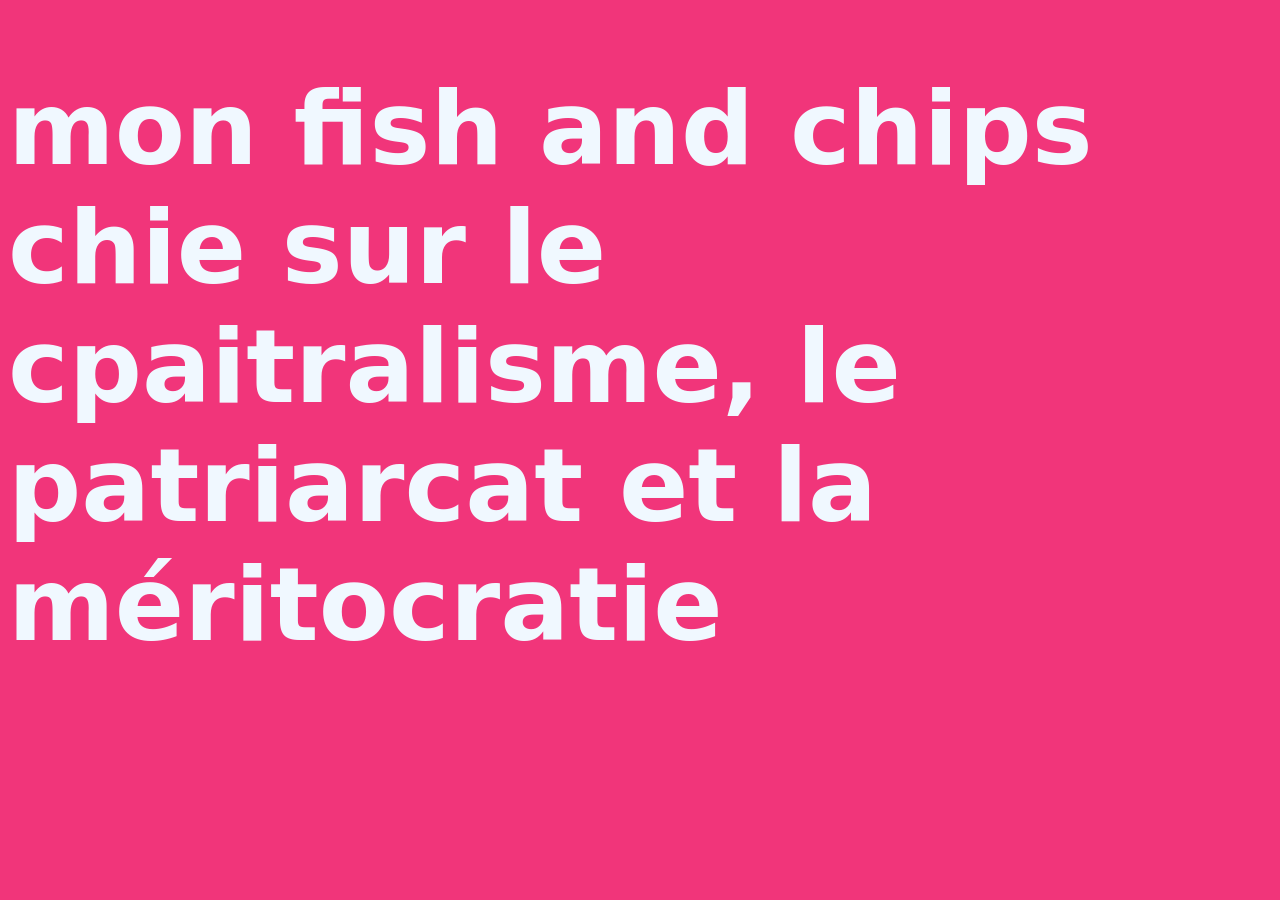
==== index.html @ e9015b73 "Update index.html" ====
<!DOCTYPE html>
<html lang="fr">
<head>
	<meta charset="UTF-8">
	<meta name="viewport" content="width=device-width, initial-scale=1.0">
	<title>Fish and chips NP</title>
	<link rel="stylesheet" href="style.css">
</head>
<body>
	<h1> mon fish and chips chie sur le cpaitralisme, le patriarcat et la méritocratie</h1>
</body>
</html>
---- style.css ----
body {
	font-family: system-ui;
	background: #f1357a;
	color: aliceblue;

}

h1 {
	font-size: 8vw;
}
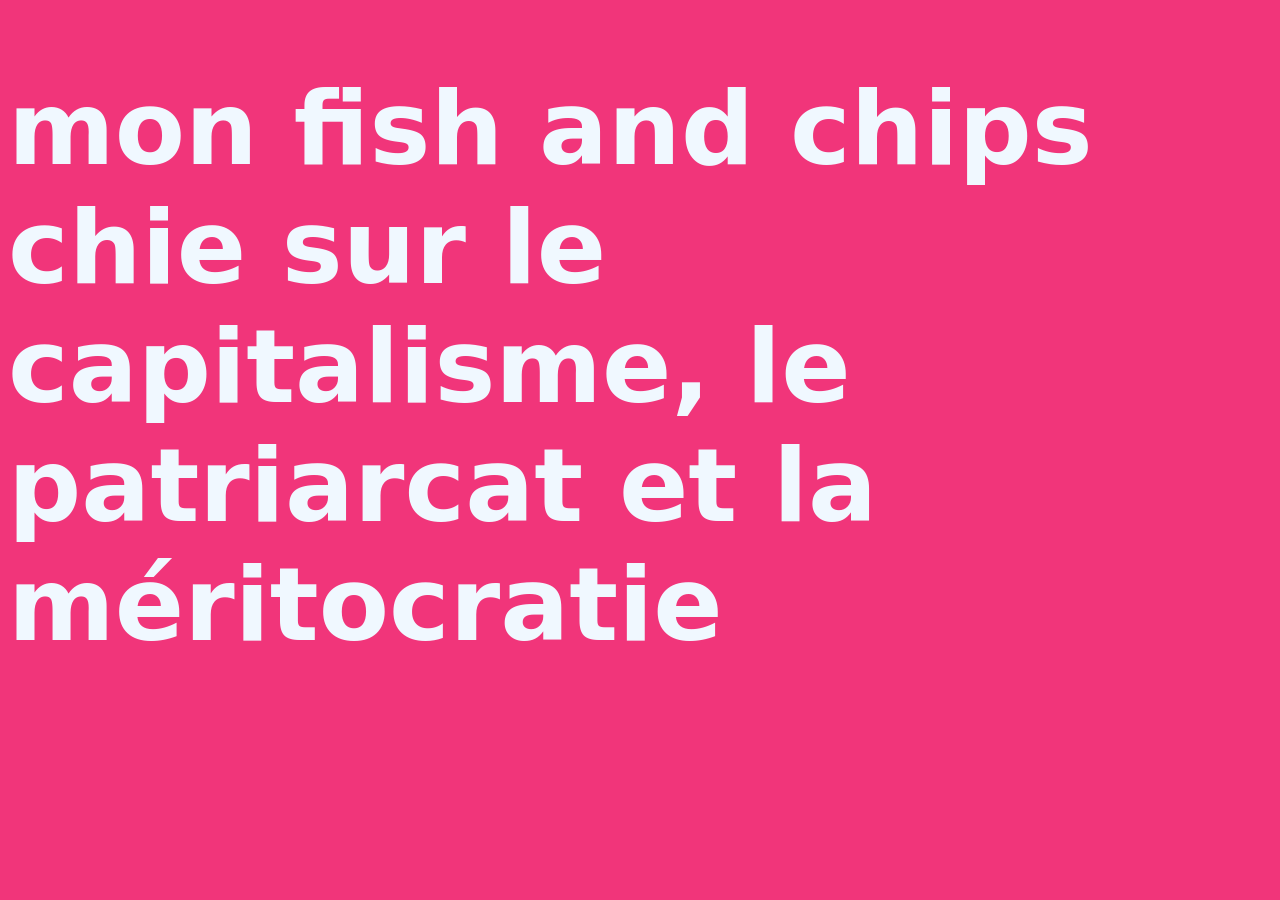
==== commit b8032be0: "Update index.html" ====
--- a/index.html
+++ b/index.html
@@ -7,6 +7,6 @@
 	<link rel="stylesheet" href="style.css">
 </head>
 <body>
-	<h1> mon fish and chips chie sur le cpaitralisme, le patriarcat et la méritocratie</h1>
+	<h1> mon fish and chips chie sur le capitalisme, le patriarcat et la méritocratie</h1>
 </body>
 </html>
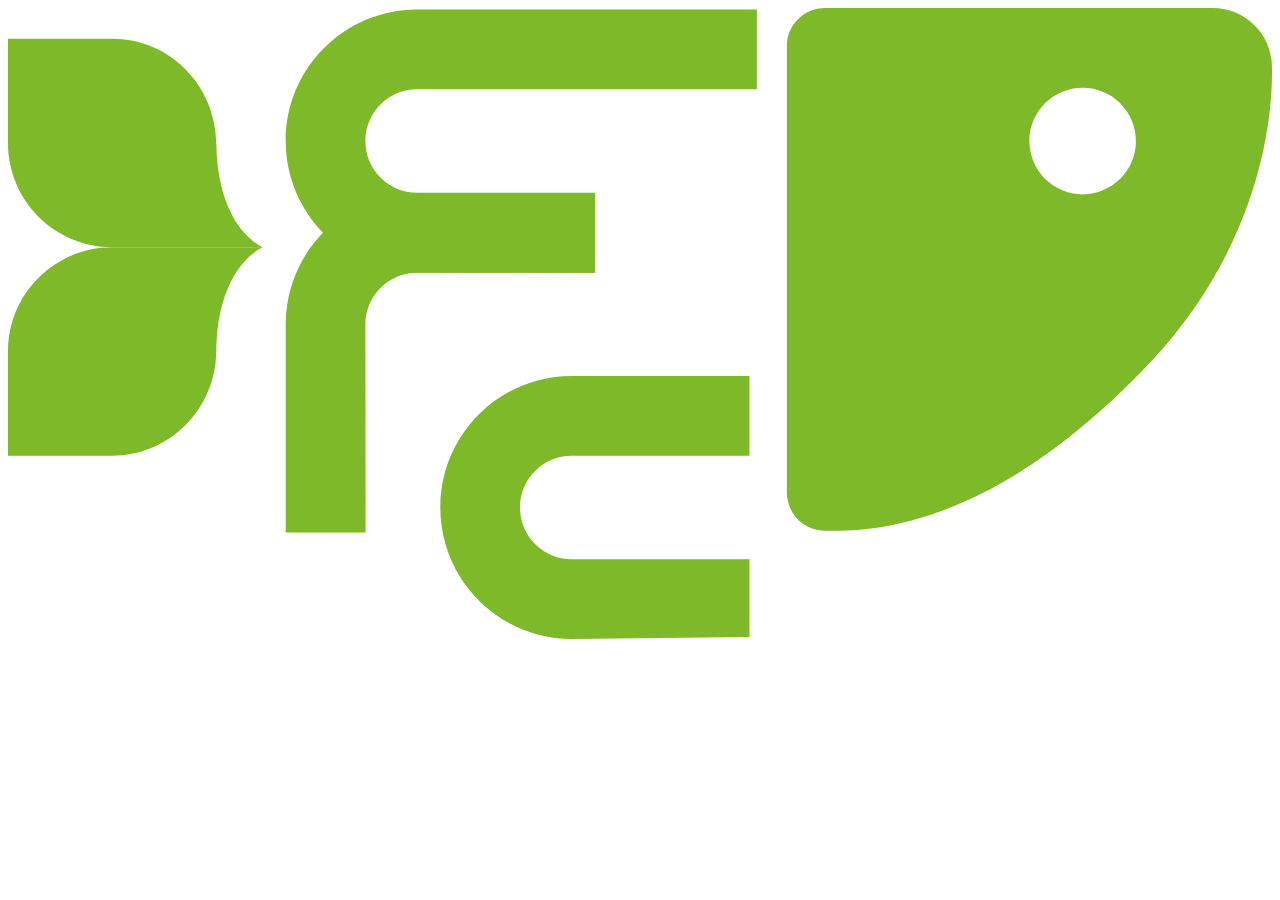
==== commit 7224e202: "charte graphique et logo" ====
--- a/index.html
+++ b/index.html
@@ -7,6 +7,7 @@
 	<link rel="stylesheet" href="style.css">
 </head>
 <body>
-	<h1> mon fish and chips chie sur le capitalisme, le patriarcat et la méritocratie</h1>
+	<img src="logo .svg" alt="logo fish'n'chips">
+	<!-- <h1> mon fish and chips chie sur le capitalisme, le patriarcat et la méritocratie</h1> -->
 </body>
 </html>
--- a/style.css
+++ b/style.css
@@ -1,7 +1,12 @@
+/* COULEUR */
+:root { 
+	--couleurPrincipale: hsl(123, 10%, 44%);
+
+}
 body {
 	font-family: system-ui;
-	background: #f1357a;
-	color: aliceblue;
+	/* background: var(--couleurPrincipale);
+	color: color-mix(in srgb, var(--couleurPrincipale) 10%, white 100%); */
 
 }
 
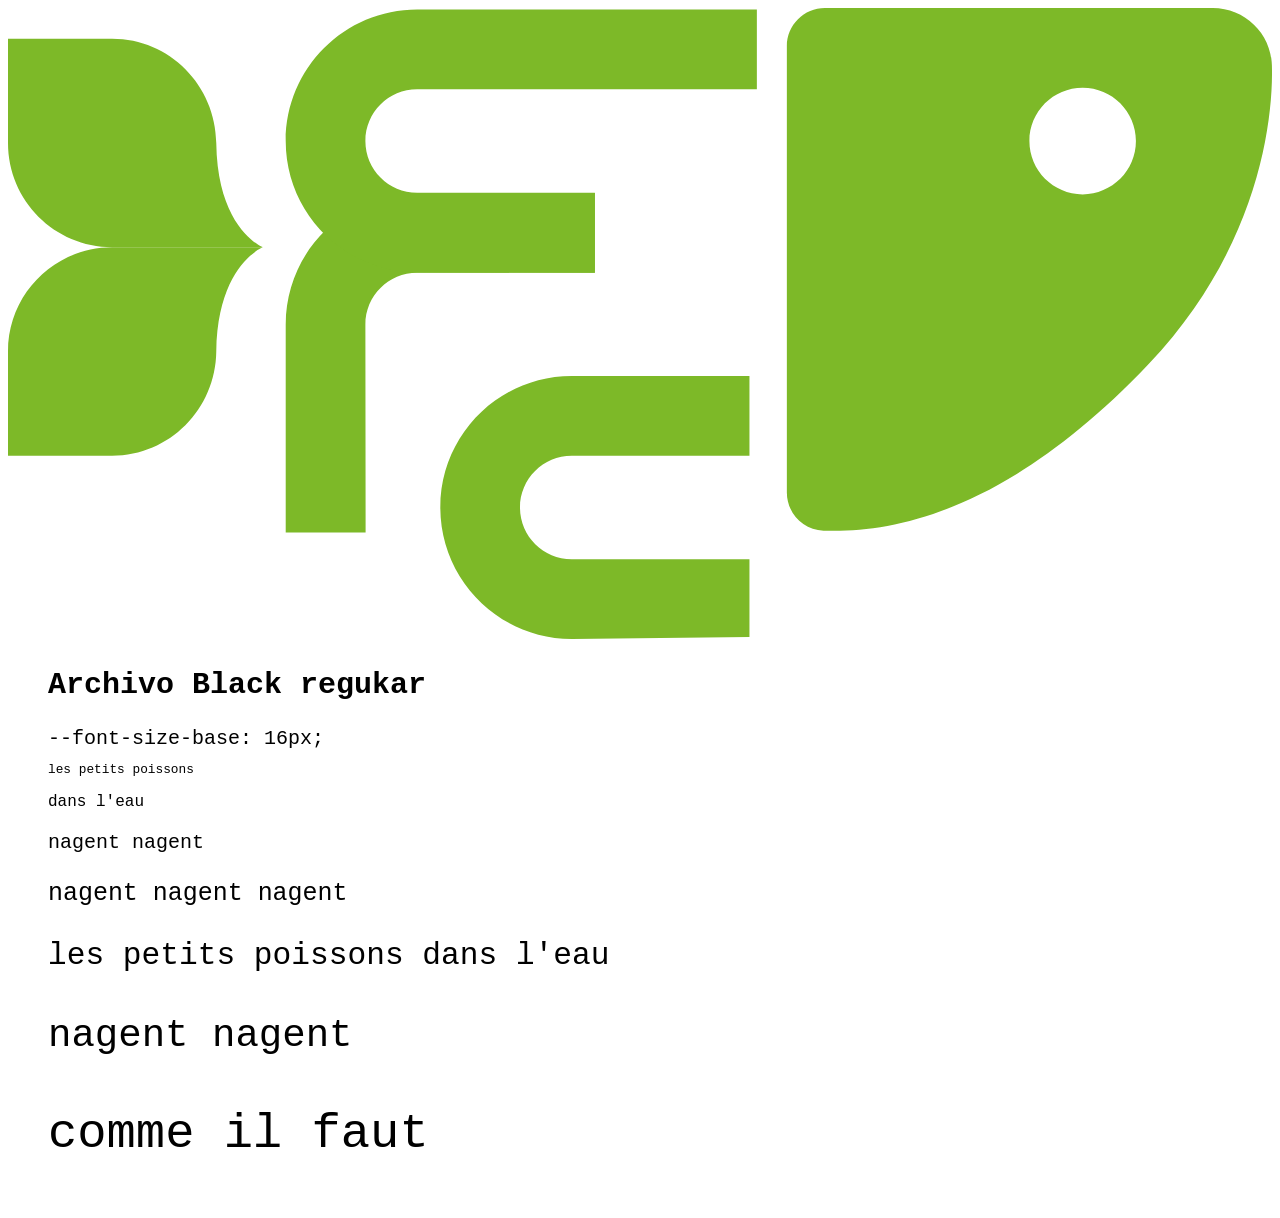
==== commit df4f7485: "v2" ====
--- a/index.html
+++ b/index.html
@@ -9,5 +9,19 @@
 <body>
 	<img src="logo .svg" alt="logo fish'n'chips">
 	<!-- <h1> mon fish and chips chie sur le capitalisme, le patriarcat et la méritocratie</h1> -->
+
+	<article>
+	<h2> Archivo Black regukar	</h2>
+  	--font-size-base: 16px;
+
+  	<p style="font-size: var(--font-size-S       ) "> les petits poissons </p>
+  	<p style="font-size: var(--font-size-M       ) "> dans l'eau </p>
+  	<p style="font-size: var(--font-size-L       ) "> nagent nagent  </p>
+  	<p style="font-size: var(--font-size-XL      ) "> nagent nagent nagent  </p>
+  	<p style="font-size: var(--font-size-XXl     ) "> les petits poissons dans l'eau </p> 
+  	<p style="font-size: var(--font-size-XXXL    ) "> nagent nagent </p> 
+  	<p style="font-size: var(--font-size-XXXXL   ) "> comme il faut</p> 
+
+	</article>
 </body>
 </html>
--- a/style.css
+++ b/style.css
@@ -1,15 +1,42 @@
 /* COULEUR */
 :root { 
-	--couleurPrincipale: hsl(123, 10%, 44%);
-
+	--couleur1: hsl(172,100%,30%);
+	--couleur2: hsl(30, 100%, 47%);
+	--couleur3: hsl(327, 100%, 45%);
+  --couleur4: hsl(247, 54%, 33%);
 }
 body {
 	font-family: system-ui;
-	/* background: var(--couleurPrincipale);
-	color: color-mix(in srgb, var(--couleurPrincipale) 10%, white 100%); */
-
+}
+/* FONT SCALE */
+:root {
+  /* Typography Scale */
+  --font-size-base: 16px;
+  --font-size-XS: 0.64rem; /* 10.24px */
+  --font-size-S: 0.80rem; /* 12.8px */
+  --font-size-M: 1.00rem; /* 16px */
+  --font-size-L: 1.25rem; /* 20px */
+  --font-size-XL: 1.56rem; /* 25px */
+  --font-size-XXl: 1.95rem; /* 31.25px */
+  --font-size-XXXL: 2.44rem; /* 39.06px */
+  --font-size-XXXXL: 3.05rem; /* 48.83px */
 }
 
 h1 {
 	font-size: 8vw;
-}+}
+
+article {
+  font-size: x-large;
+  margin-left: 2.5rem;
+  font-family: monospace;
+}
+
+section {
+  font-size:x-large;
+  margin-top: 2.5rem;
+  margin-left: 2.5rem;
+  font-family: Impact, Haettenschweiler, 'Arial Narrow Bold', sans-serif;
+}
+
+
